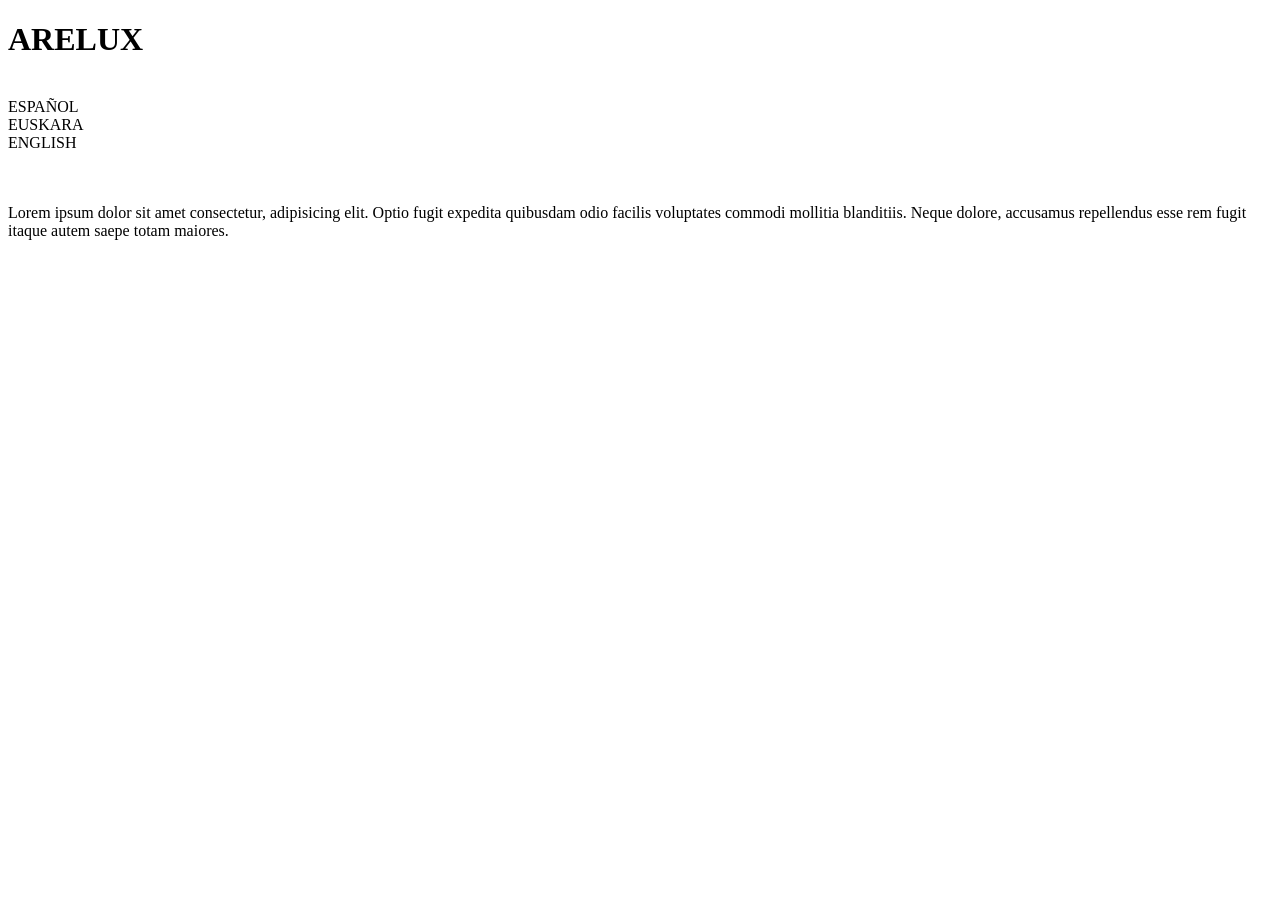
==== index.html @ 8334e465 "cambios" ====
<!DOCTYPE html>
<head>
    <meta charset="UTF-8">
    <title>Web-reto</title>
     <link rel="stylesheet" href="css/style.css">
</head>
<body>
    <h1>ARELUX</h1>
    <br>
    </div>
    <div class="idiomas">
        <div class="esp">ESPAÑOL</div>
        <div class="eus">EUSKARA</div>
        <div class="en">ENGLISH</div>
    </div>
    <br>
    <br>
    <div>
        <p>Lorem ipsum dolor sit amet consectetur, adipisicing elit. Optio fugit expedita quibusdam odio facilis voluptates commodi mollitia blanditiis. Neque dolore, accusamus repellendus esse rem fugit itaque autem saepe totam maiores.</p>
    </div>
</body>
</html>
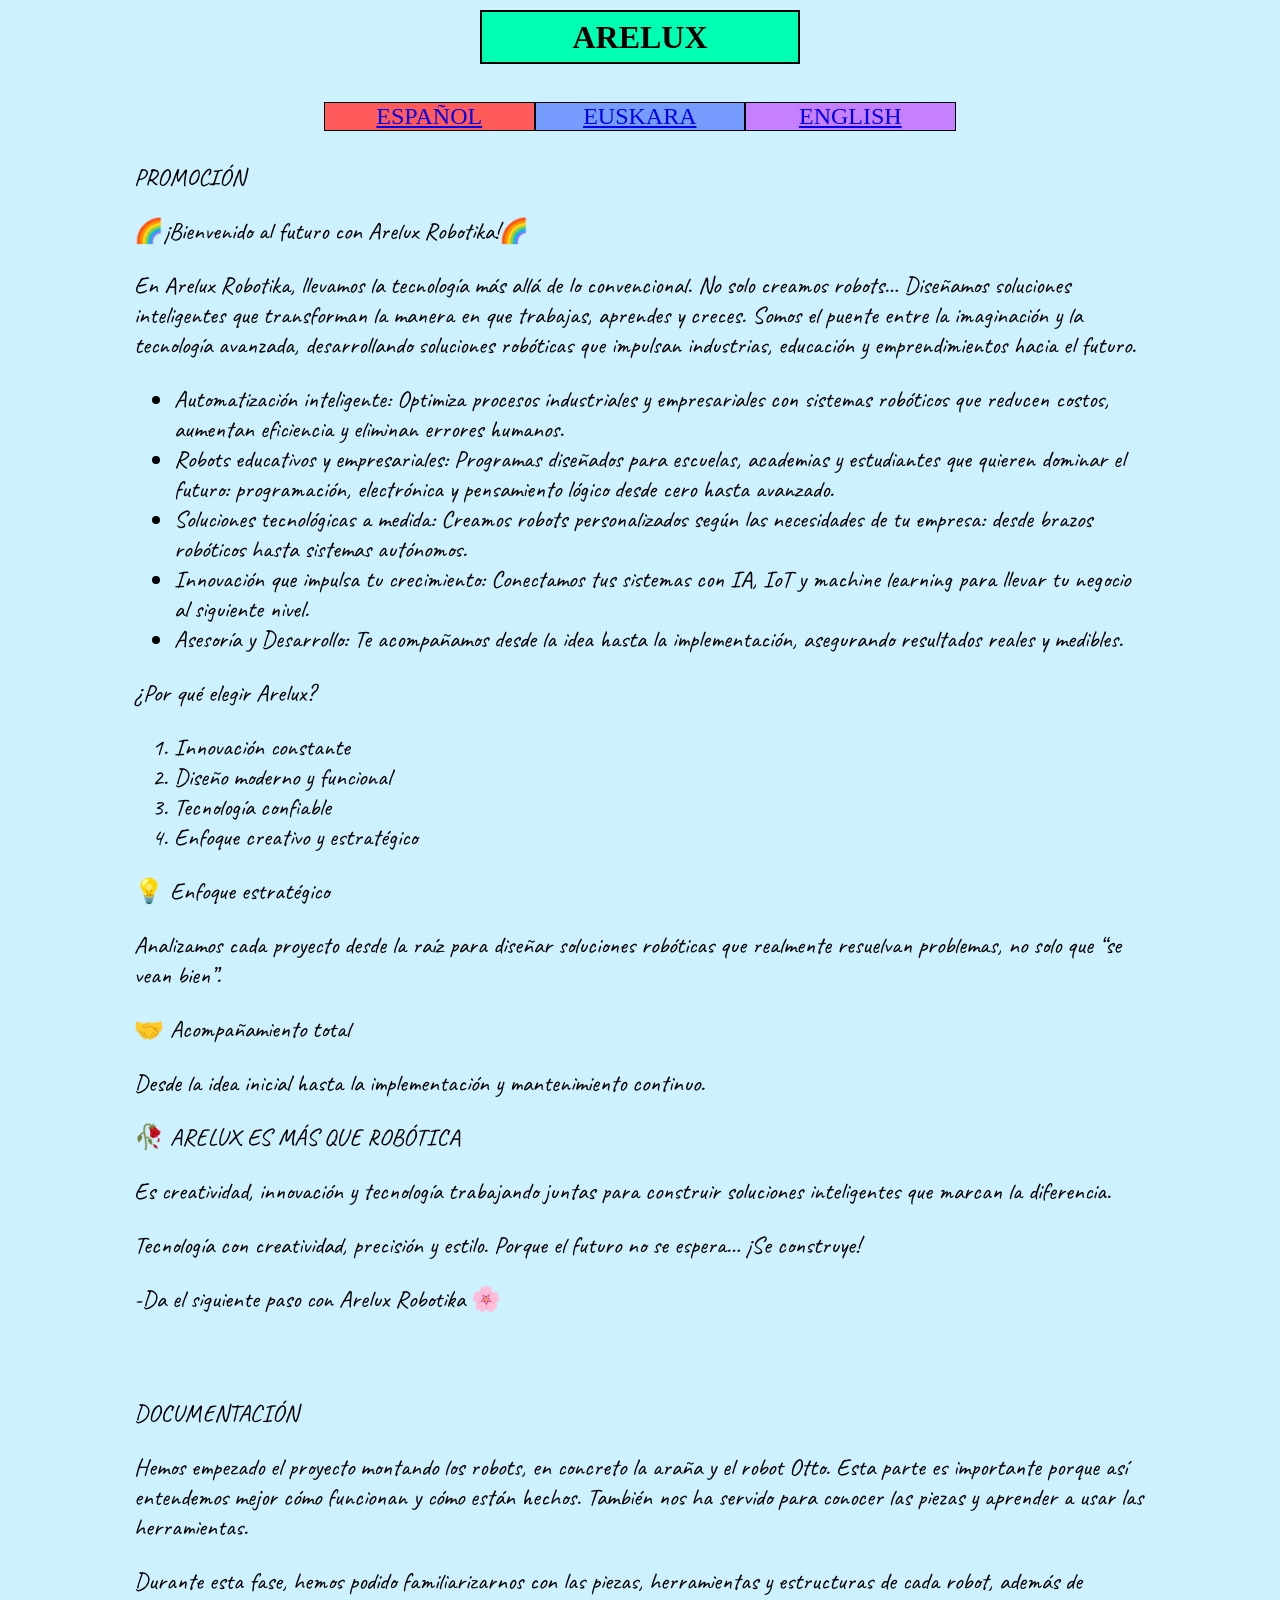
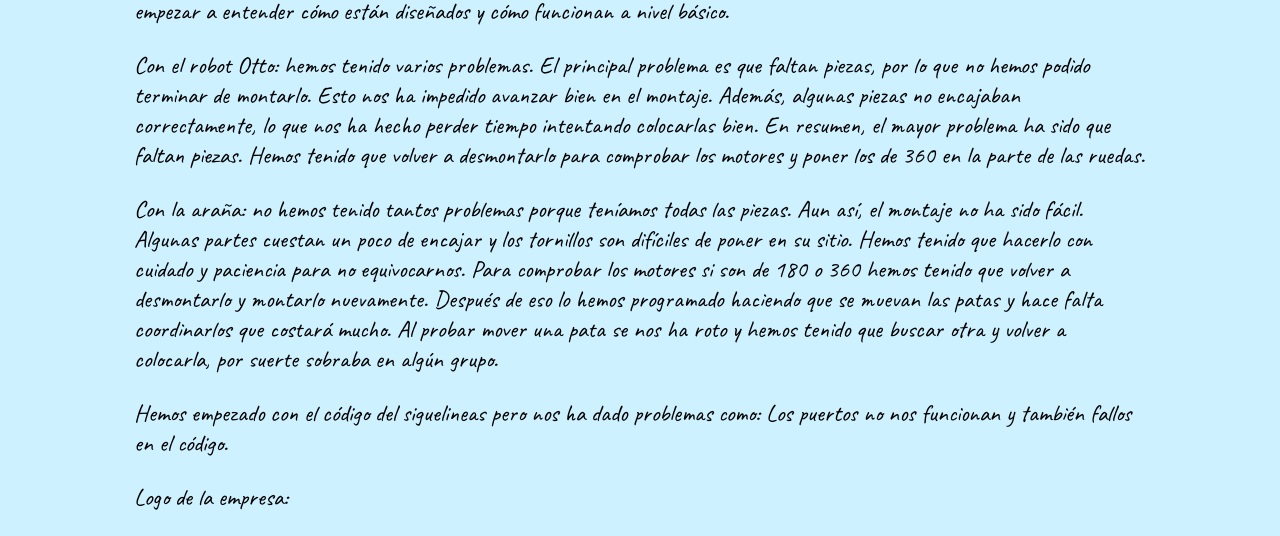
==== commit 96b93516: "camb" ====
--- a/index.html
+++ b/index.html
@@ -1,22 +1,58 @@
 <!DOCTYPE html>
 <head>
     <meta charset="UTF-8">
-    <title>Web-reto</title>
+    <title>WEB RETO ARELUX</title>
      <link rel="stylesheet" href="css/style.css">
+     <link href="https://fonts.googleapis.com/css2?family=Caveat:wght@400..700&display=swap" rel="stylesheet">
 </head>
 <body>
     <h1>ARELUX</h1>
     <br>
     </div>
     <div class="idiomas">
-        <div class="esp">ESPAÑOL</div>
-        <div class="eus">EUSKARA</div>
-        <div class="en">ENGLISH</div>
+        <div class="esp"> <a href="index.html">ESPAÑOL</a></div>
+        <div class="eus"> <a href="index-eu.html"> EUSKARA</a></div>
+        <div class="en"> <a href="index-en.html">ENGLISH</a></div>
     </div>
     <br>
     <br>
-    <div>
-        <p>Lorem ipsum dolor sit amet consectetur, adipisicing elit. Optio fugit expedita quibusdam odio facilis voluptates commodi mollitia blanditiis. Neque dolore, accusamus repellendus esse rem fugit itaque autem saepe totam maiores.</p>
+    <div class="texto">
+        <p>PROMOCIÓN</p>
+        <p>🌈¡Bienvenido al futuro con Arelux Robotika!🌈</p>
+        <p>En Arelux Robotika, llevamos la tecnología más allá de lo convencional. No solo creamos robots… Diseñamos soluciones inteligentes que transforman la manera en que trabajas, aprendes y creces. 
+        Somos el puente entre la imaginación y la tecnología avanzada, desarrollando soluciones robóticas que impulsan industrias, educación y emprendimientos hacia el futuro.</p>
+        <ul>
+        <li>Automatización inteligente: Optimiza procesos industriales y empresariales con sistemas robóticos que reducen costos, aumentan eficiencia y eliminan errores humanos.</li>
+        <li>Robots educativos y empresariales: Programas diseñados para escuelas, academias y estudiantes que quieren dominar el futuro: programación, electrónica y pensamiento lógico desde cero hasta avanzado.</li>
+        <li>Soluciones tecnológicas a medida: Creamos robots personalizados según las necesidades de tu empresa: desde brazos robóticos hasta sistemas autónomos.</li>
+        <li>Innovación que impulsa tu crecimiento: Conectamos tus sistemas con IA, IoT y machine learning para llevar tu negocio al siguiente nivel.</li>
+        <li>Asesoría y Desarrollo: Te acompañamos desde la idea hasta la implementación, asegurando resultados reales y medibles.</li>
+        </ul>
+        <p>¿Por qué elegir Arelux?</p>
+        <ol>
+            <li>Innovación constante</li>
+            <li>Diseño moderno y funcional</li>
+            <li>Tecnología confiable</li>
+            <li>Enfoque creativo y estratégico</li>
+        </ol>
+        <p>💡 Enfoque estratégico</p>
+        <p>Analizamos cada proyecto desde la raíz para diseñar soluciones robóticas que realmente resuelvan problemas, no solo que “se vean bien”.</p>
+        <p>🤝 Acompañamiento total</p>
+        <p>Desde la idea inicial hasta la implementación y mantenimiento continuo.</p>
+        <p>🥀 ARELUX ES MÁS QUE ROBÓTICA</p>
+        <p>Es creatividad, innovación y tecnología trabajando juntas para construir soluciones inteligentes que marcan la diferencia.</p>
+        <p>Tecnología con creatividad, precisión y estilo. Porque el futuro no se espera… ¡Se construye!</p>
+        <p>-Da el siguiente paso con Arelux Robotika 🌸</p>
+        <br>
+        <br>
+        <p>DOCUMENTACIÓN</p>
+        <p>Hemos empezado el proyecto montando los robots, en concreto la araña y el robot Otto. Esta parte es importante porque así entendemos mejor cómo funcionan y cómo están hechos. También nos ha servido para conocer las piezas y aprender a usar las herramientas.</p>
+        <p>Durante esta fase, hemos podido familiarizarnos con las piezas, herramientas y estructuras de cada robot, además de empezar a entender cómo están diseñados y cómo funcionan a nivel básico.</p>
+        <p>Con el robot Otto: hemos tenido varios problemas. El principal problema es que faltan piezas, por lo que no hemos podido terminar de montarlo. Esto nos ha impedido avanzar bien en el montaje. Además, algunas piezas no encajaban correctamente, lo que nos ha hecho perder tiempo intentando colocarlas bien. En resumen, el mayor problema ha sido que faltan piezas. Hemos tenido que volver a desmontarlo para comprobar los motores y poner los de 360 en la parte de las ruedas.</p>
+        <p>Con la araña: no hemos tenido tantos problemas porque teníamos todas las piezas.
+        Aun así, el montaje no ha sido fácil. Algunas partes cuestan un poco de encajar y los tornillos son difíciles de poner en su sitio. Hemos tenido que hacerlo con cuidado y paciencia para no equivocarnos. Para comprobar los motores si son de 180 o 360 hemos tenido que volver a desmontarlo y montarlo nuevamente. Después de eso lo hemos programado haciendo que se muevan las patas y hace falta coordinarlos que costará mucho. Al probar mover una pata se nos ha roto y hemos tenido que buscar otra y volver a colocarla, por suerte sobraba en algún grupo.</p>
+        <p>Hemos empezado con el código del siguelineas pero nos ha dado problemas como: Los puertos no nos funcionan y también fallos en el código.</p>
+        <p>Logo de la empresa:</p>
     </div>
 </body>
 </html>
--- a/css/style.css
+++ b/css/style.css
@@ -0,0 +1,48 @@
+h1{
+    margin: 10px auto;
+    width: 25%;
+    height: 50px;
+    line-height: 50px;
+    text-align: center;
+    background-color: rgb(0, 255, 179);
+    border: 2px solid black;
+}
+body{
+    background-color: rgb(205, 241, 255);
+
+}
+.idiomas{
+    clear: both;
+    margin: 10px auto;
+    width: 50%;
+}
+.esp, .eus, .en{
+    float: left;
+    text-align: center;
+    width: 33%;
+    font-size: 150%;
+}
+.esp{
+    border: 1px solid black;
+    background-color: rgb(255, 91, 91);
+}
+.eus{
+    border: 1px solid black;
+    background-color: rgb(119, 156, 255);
+}
+.en{
+    border: 1px solid black;
+    background-color: rgb(197, 127, 255);
+}
+p{
+    font-family: "Caveat", cursive;
+    font-size: 150%;
+}
+li{
+    font-family: "Caveat", cursive;
+    font-size: 150%;
+}
+.texto{
+    margin-left: 10%;
+    margin-right: 10%;
+}
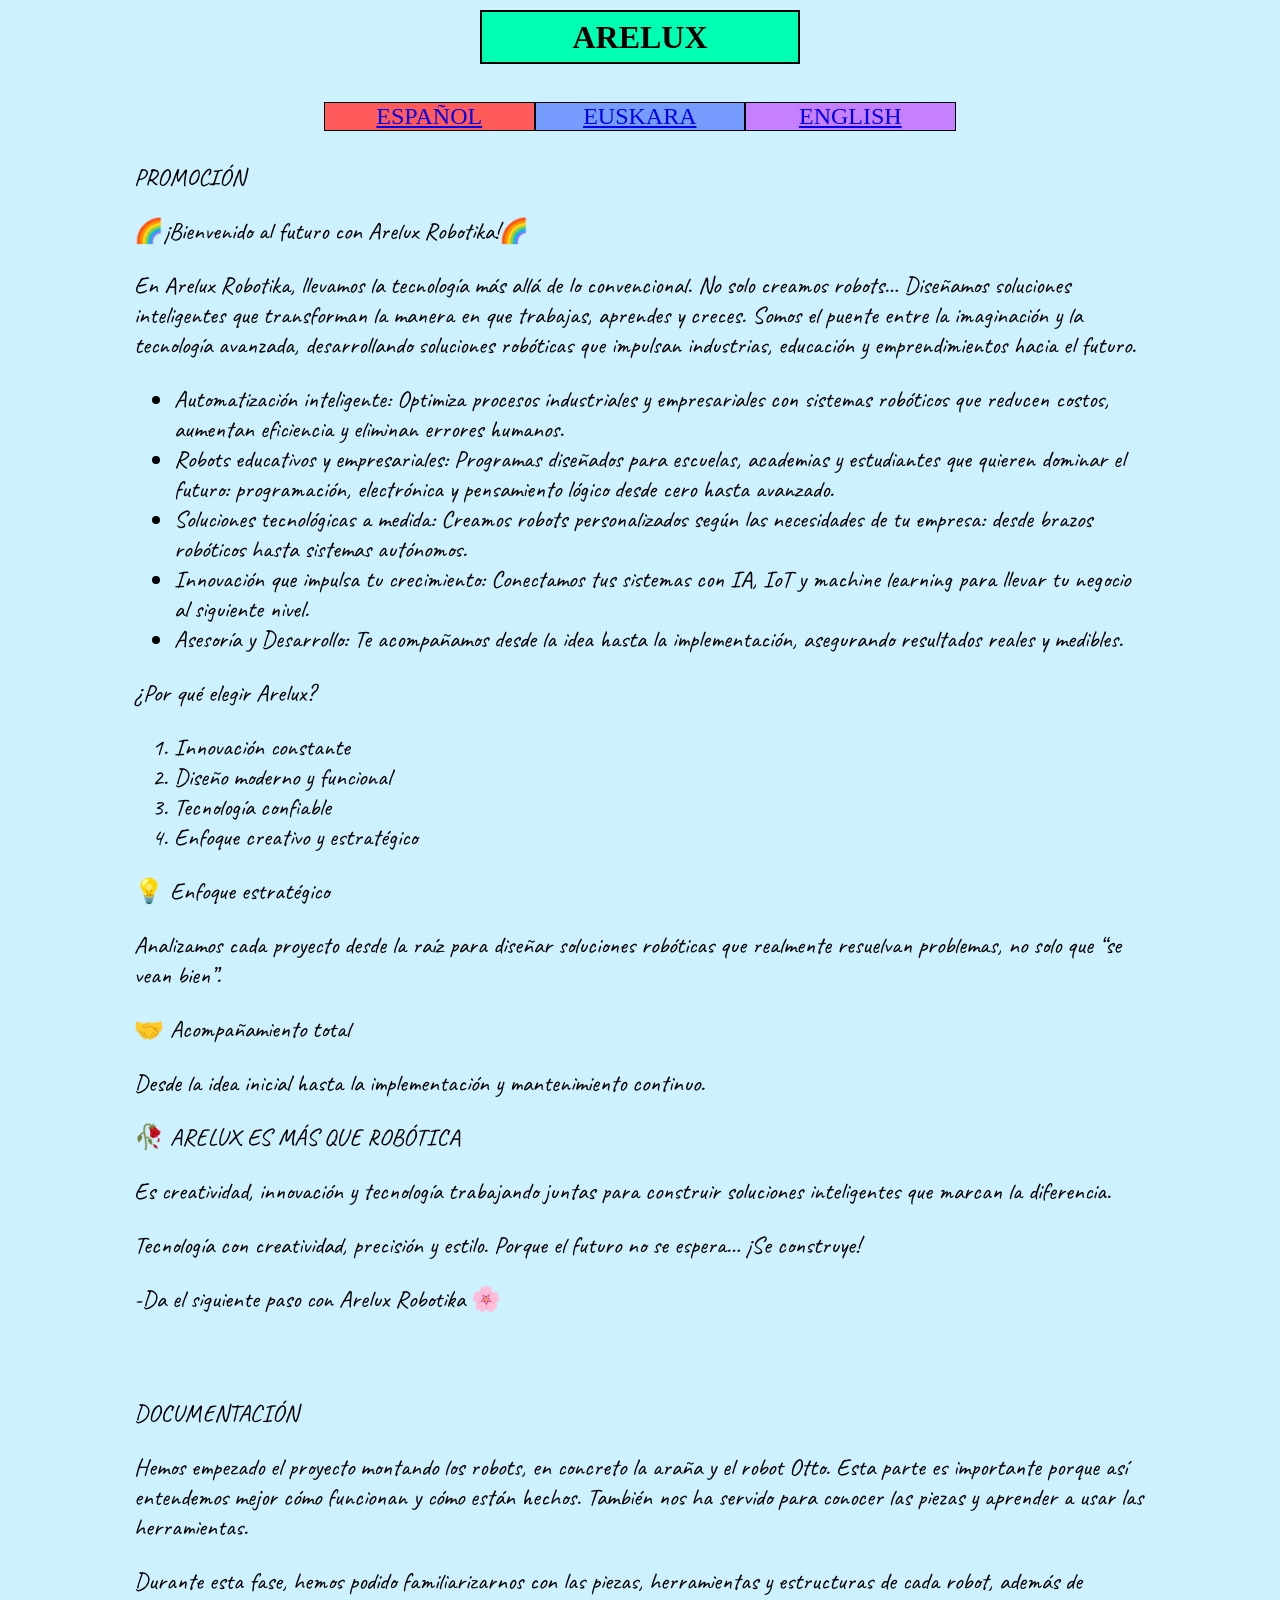
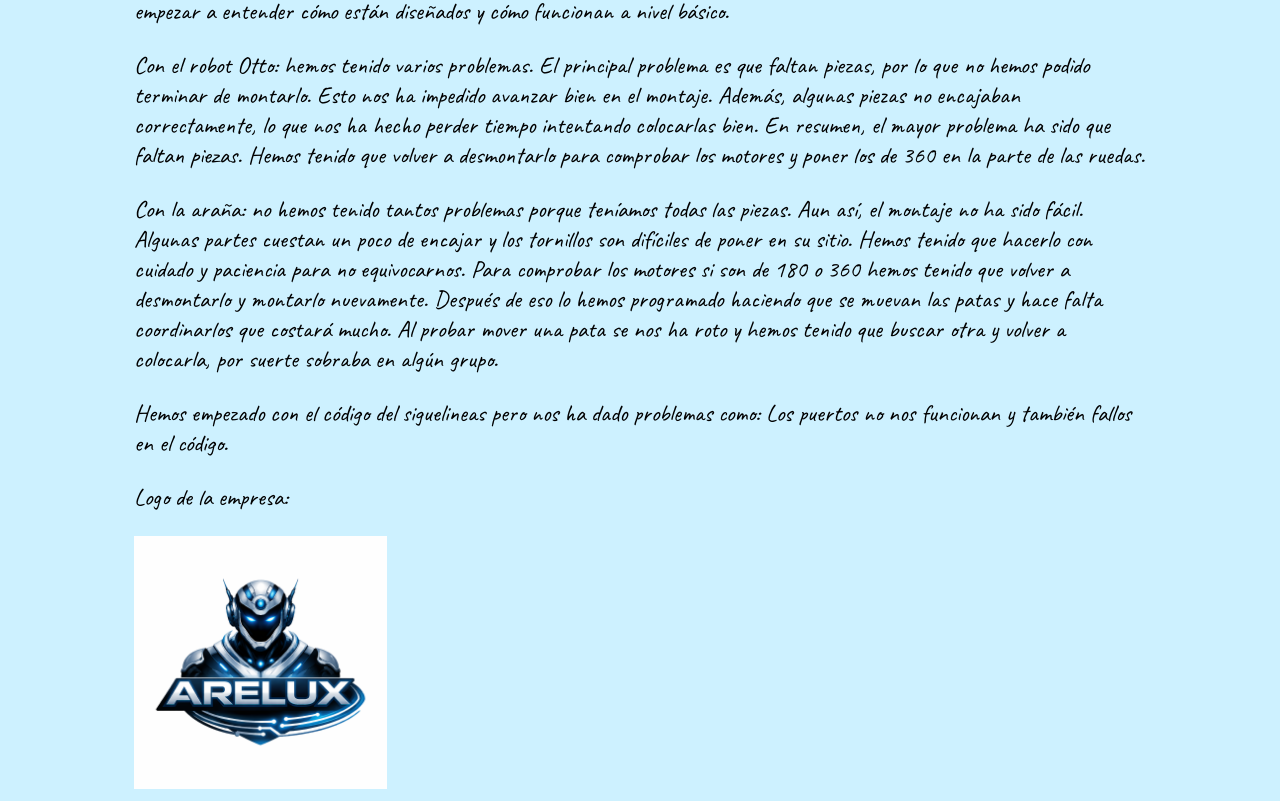
==== commit 9fc2f6da: "camb" ====
--- a/index.html
+++ b/index.html
@@ -22,11 +22,11 @@
         <p>En Arelux Robotika, llevamos la tecnología más allá de lo convencional. No solo creamos robots… Diseñamos soluciones inteligentes que transforman la manera en que trabajas, aprendes y creces. 
         Somos el puente entre la imaginación y la tecnología avanzada, desarrollando soluciones robóticas que impulsan industrias, educación y emprendimientos hacia el futuro.</p>
         <ul>
-        <li>Automatización inteligente: Optimiza procesos industriales y empresariales con sistemas robóticos que reducen costos, aumentan eficiencia y eliminan errores humanos.</li>
-        <li>Robots educativos y empresariales: Programas diseñados para escuelas, academias y estudiantes que quieren dominar el futuro: programación, electrónica y pensamiento lógico desde cero hasta avanzado.</li>
-        <li>Soluciones tecnológicas a medida: Creamos robots personalizados según las necesidades de tu empresa: desde brazos robóticos hasta sistemas autónomos.</li>
-        <li>Innovación que impulsa tu crecimiento: Conectamos tus sistemas con IA, IoT y machine learning para llevar tu negocio al siguiente nivel.</li>
-        <li>Asesoría y Desarrollo: Te acompañamos desde la idea hasta la implementación, asegurando resultados reales y medibles.</li>
+            <li>Automatización inteligente: Optimiza procesos industriales y empresariales con sistemas robóticos que reducen costos, aumentan eficiencia y eliminan errores humanos.</li>
+            <li>Robots educativos y empresariales: Programas diseñados para escuelas, academias y estudiantes que quieren dominar el futuro: programación, electrónica y pensamiento lógico desde cero hasta avanzado.</li>
+            <li>Soluciones tecnológicas a medida: Creamos robots personalizados según las necesidades de tu empresa: desde brazos robóticos hasta sistemas autónomos.</li>
+            <li>Innovación que impulsa tu crecimiento: Conectamos tus sistemas con IA, IoT y machine learning para llevar tu negocio al siguiente nivel.</li>
+            <li>Asesoría y Desarrollo: Te acompañamos desde la idea hasta la implementación, asegurando resultados reales y medibles.</li>
         </ul>
         <p>¿Por qué elegir Arelux?</p>
         <ol>
@@ -53,6 +53,7 @@
         Aun así, el montaje no ha sido fácil. Algunas partes cuestan un poco de encajar y los tornillos son difíciles de poner en su sitio. Hemos tenido que hacerlo con cuidado y paciencia para no equivocarnos. Para comprobar los motores si son de 180 o 360 hemos tenido que volver a desmontarlo y montarlo nuevamente. Después de eso lo hemos programado haciendo que se muevan las patas y hace falta coordinarlos que costará mucho. Al probar mover una pata se nos ha roto y hemos tenido que buscar otra y volver a colocarla, por suerte sobraba en algún grupo.</p>
         <p>Hemos empezado con el código del siguelineas pero nos ha dado problemas como: Los puertos no nos funcionan y también fallos en el código.</p>
         <p>Logo de la empresa:</p>
+        <img src="images/logo.png" alt="">
     </div>
 </body>
 </html>
--- a/css/style.css
+++ b/css/style.css
@@ -45,4 +45,7 @@
 .texto{
     margin-left: 10%;
     margin-right: 10%;
+}
+img{
+    width: 25%;
 }
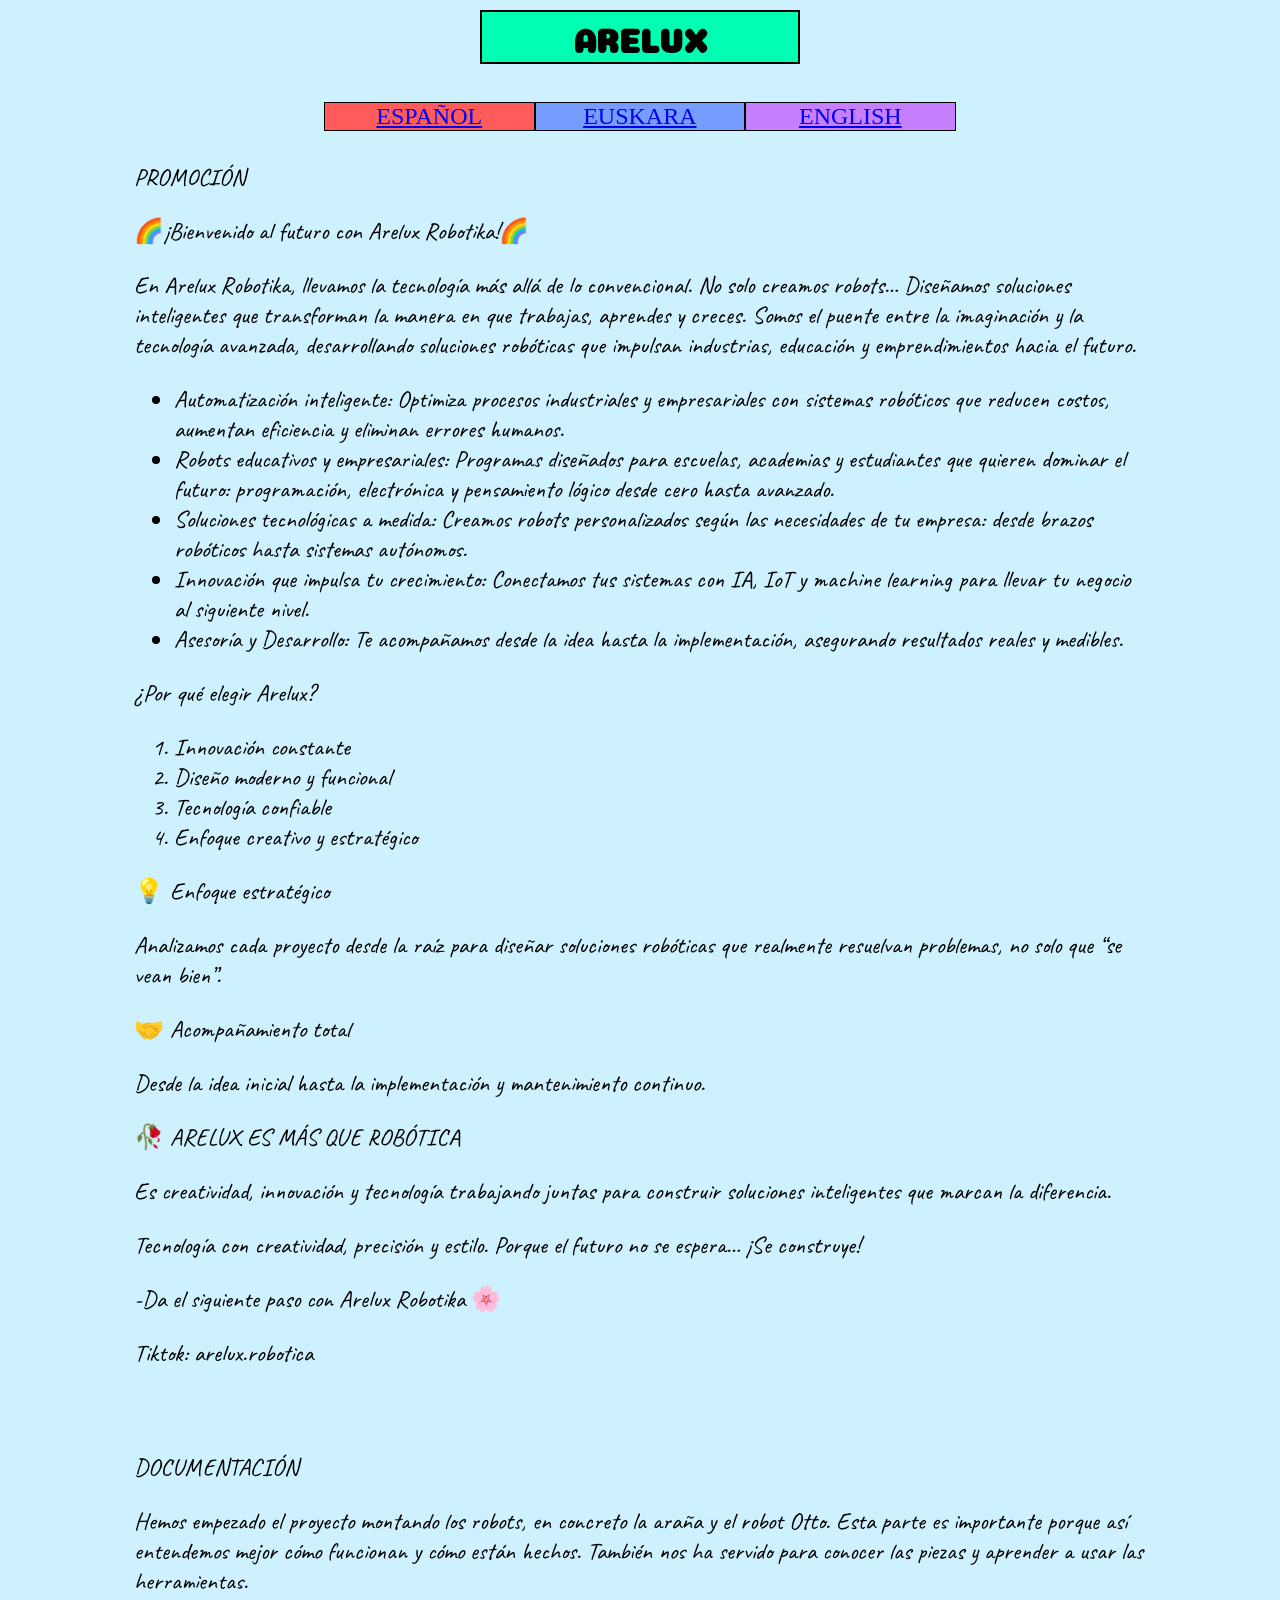
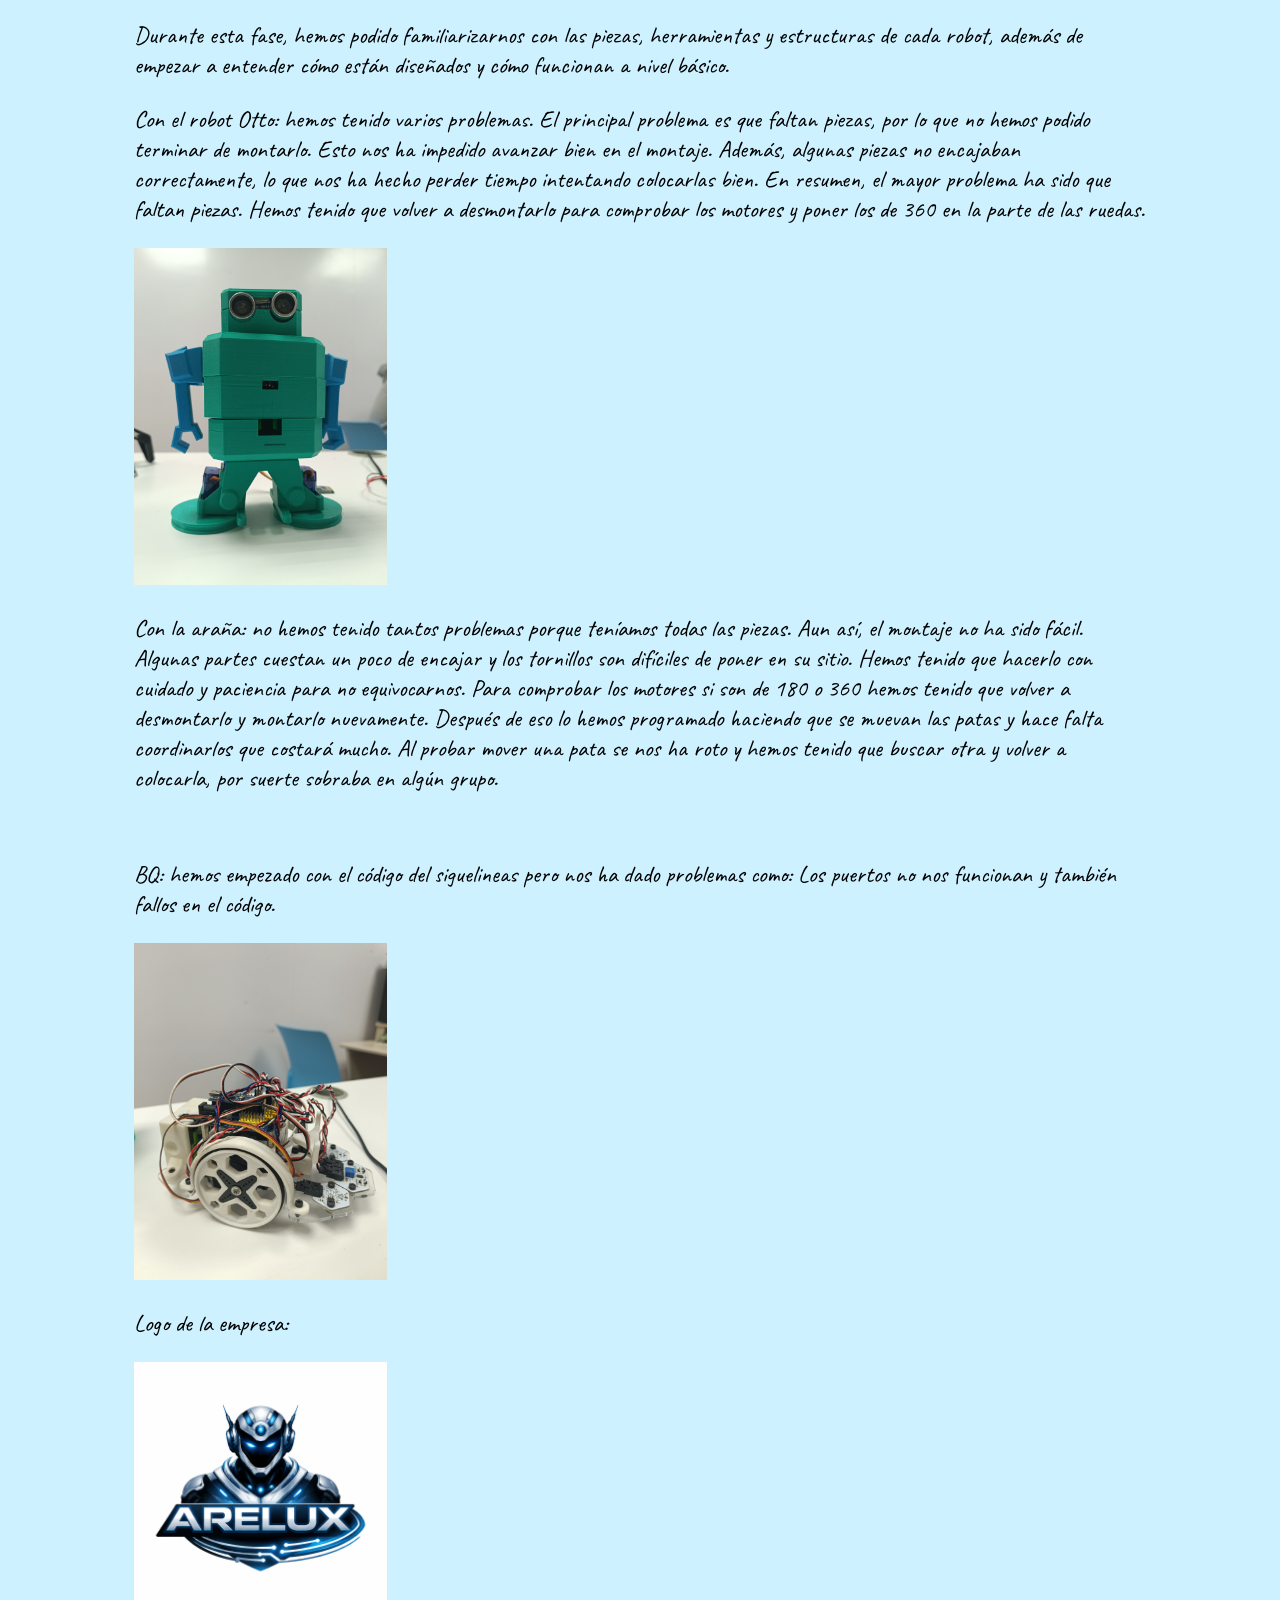
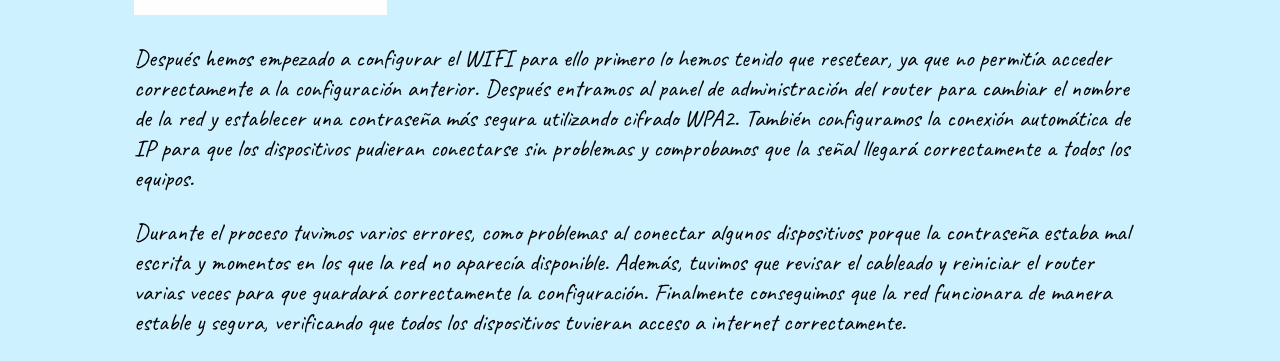
==== commit d83bb872: "camb" ====
--- a/index.html
+++ b/index.html
@@ -4,6 +4,8 @@
     <title>WEB RETO ARELUX</title>
      <link rel="stylesheet" href="css/style.css">
      <link href="https://fonts.googleapis.com/css2?family=Caveat:wght@400..700&display=swap" rel="stylesheet">
+     <link href="https://fonts.googleapis.com/css2?family=Coiny&display=swap" rel="stylesheet">
+      <link rel="icon" type="image/x-icon" href="images/logo.png">
 </head>
 <body>
     <h1>ARELUX</h1>
@@ -11,7 +13,7 @@
     </div>
     <div class="idiomas">
         <div class="esp"> <a href="index.html">ESPAÑOL</a></div>
-        <div class="eus"> <a href="index-eu.html"> EUSKARA</a></div>
+        <div class="eus"> <a href="index-eu.html">EUSKARA</a></div>
         <div class="en"> <a href="index-en.html">ENGLISH</a></div>
     </div>
     <br>
@@ -43,17 +45,23 @@
         <p>Es creatividad, innovación y tecnología trabajando juntas para construir soluciones inteligentes que marcan la diferencia.</p>
         <p>Tecnología con creatividad, precisión y estilo. Porque el futuro no se espera… ¡Se construye!</p>
         <p>-Da el siguiente paso con Arelux Robotika 🌸</p>
+        <p>Tiktok: arelux.robotica</p>
         <br>
         <br>
         <p>DOCUMENTACIÓN</p>
         <p>Hemos empezado el proyecto montando los robots, en concreto la araña y el robot Otto. Esta parte es importante porque así entendemos mejor cómo funcionan y cómo están hechos. También nos ha servido para conocer las piezas y aprender a usar las herramientas.</p>
         <p>Durante esta fase, hemos podido familiarizarnos con las piezas, herramientas y estructuras de cada robot, además de empezar a entender cómo están diseñados y cómo funcionan a nivel básico.</p>
         <p>Con el robot Otto: hemos tenido varios problemas. El principal problema es que faltan piezas, por lo que no hemos podido terminar de montarlo. Esto nos ha impedido avanzar bien en el montaje. Además, algunas piezas no encajaban correctamente, lo que nos ha hecho perder tiempo intentando colocarlas bien. En resumen, el mayor problema ha sido que faltan piezas. Hemos tenido que volver a desmontarlo para comprobar los motores y poner los de 360 en la parte de las ruedas.</p>
+        <img src="images/otto.jpg" alt="">
         <p>Con la araña: no hemos tenido tantos problemas porque teníamos todas las piezas.
         Aun así, el montaje no ha sido fácil. Algunas partes cuestan un poco de encajar y los tornillos son difíciles de poner en su sitio. Hemos tenido que hacerlo con cuidado y paciencia para no equivocarnos. Para comprobar los motores si son de 180 o 360 hemos tenido que volver a desmontarlo y montarlo nuevamente. Después de eso lo hemos programado haciendo que se muevan las patas y hace falta coordinarlos que costará mucho. Al probar mover una pata se nos ha roto y hemos tenido que buscar otra y volver a colocarla, por suerte sobraba en algún grupo.</p>
-        <p>Hemos empezado con el código del siguelineas pero nos ha dado problemas como: Los puertos no nos funcionan y también fallos en el código.</p>
+        <img src="images/araña.jpg" alt="">
+        <p>BQ: hemos empezado con el código del siguelineas pero nos ha dado problemas como: Los puertos no nos funcionan y también fallos en el código.</p>
+        <img src="images/BQ.jpg" alt="">
         <p>Logo de la empresa:</p>
         <img src="images/logo.png" alt="">
+        <p>Después hemos empezado a configurar el WIFI para ello primero lo hemos tenido que resetear, ya que no permitía acceder correctamente a la configuración anterior. Después entramos al panel de administración del router para cambiar el nombre de la red y establecer una contraseña más segura utilizando cifrado WPA2. También configuramos la conexión automática de IP para que los dispositivos pudieran conectarse sin problemas y comprobamos que la señal llegará correctamente a todos los equipos.</p>
+        <p>Durante el proceso tuvimos varios errores, como problemas al conectar algunos dispositivos porque la contraseña estaba mal escrita y momentos en los que la red no aparecía disponible. Además, tuvimos que revisar el cableado y reiniciar el router varias veces para que guardará correctamente la configuración. Finalmente conseguimos que la red funcionara de manera estable y segura, verificando que todos los dispositivos tuvieran acceso a internet correctamente.</p>
     </div>
 </body>
 </html>
--- a/css/style.css
+++ b/css/style.css
@@ -6,6 +6,7 @@
     text-align: center;
     background-color: rgb(0, 255, 179);
     border: 2px solid black;
+    font-family: "Coiny", system-ui;
 }
 body{
     background-color: rgb(205, 241, 255);
